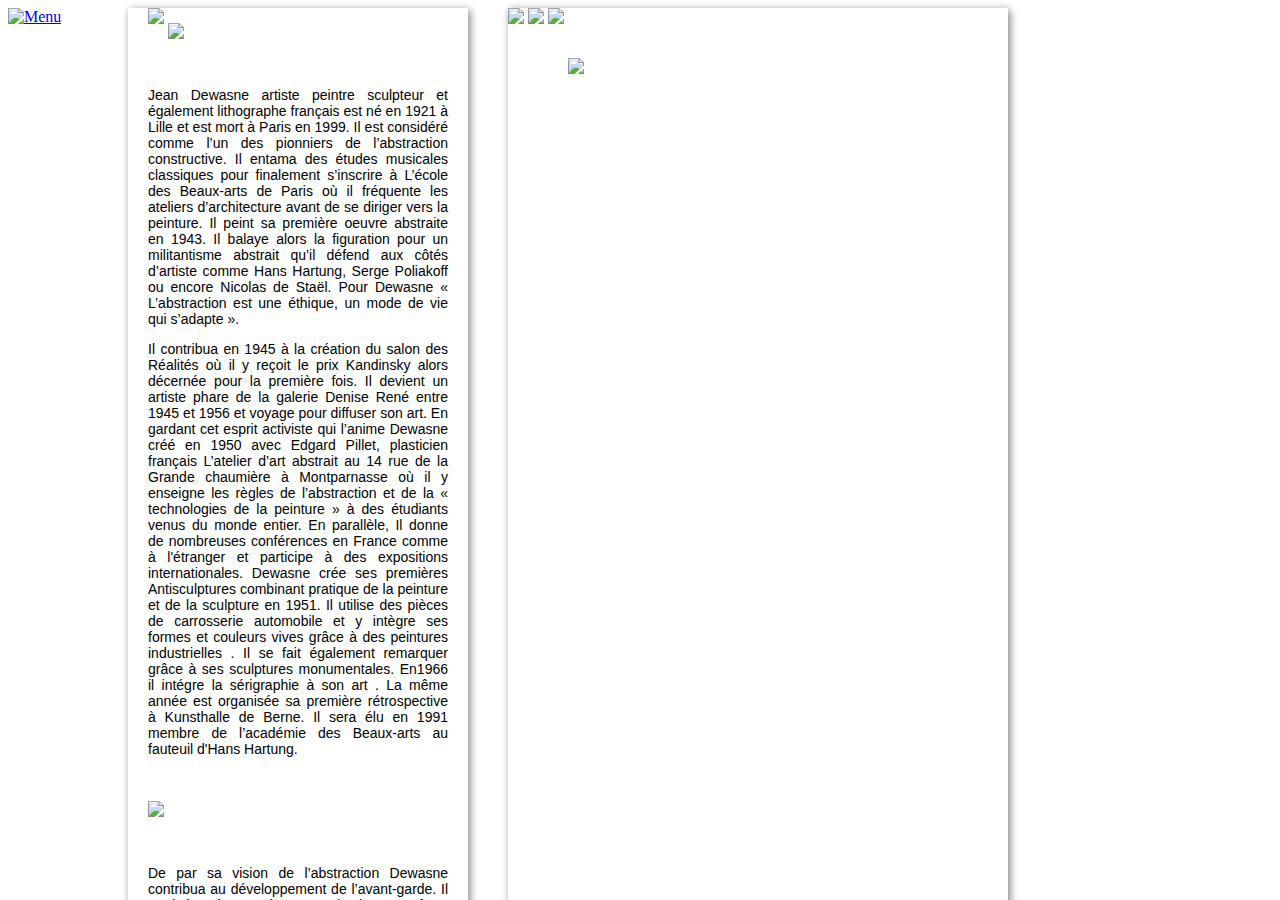
==== www/BIO/bio.html @ d619fdc3 "ajout des fichiers html + ressources" ====
<!DOCTYPE html>
<html>

<head>

<meta charset="UTF-8">
<meta http-equiv="Content-type" content="bio/html; charset=UTF-8">
<link rel="stylesheet" href="bio.css" type="text/css">
	
</head>

<title>CHROMA BIOGRAPHIE</title>

</head>

<body> 


<div class= "text">

<img class= "imgbio" src="C:/Users/Guille anthony/Downloads/Bureau/applidewasne/BIO/IMAGES BIOGRAPHIE/bio.jpg" >
<img class= "imgligne" src="C:/Users/Guille anthony/Downloads/Bureau/applidewasne/BIO/IMAGES BIOGRAPHIE/ligne.jpg" >

<p>Jean Dewasne artiste peintre sculpteur et également lithographe français est né en 1921 à Lille et est mort à Paris en 1999. Il est considéré comme l’un des pionniers de l’abstraction constructive. Il entama des études musicales classiques pour finalement s’inscrire à L’école des Beaux-arts de Paris où il fréquente les ateliers d’architecture avant de se diriger vers la peinture. Il peint sa première oeuvre abstraite en 1943. Il balaye alors la figuration pour un militantisme abstrait qu’il défend aux côtés d’artiste comme Hans Hartung, Serge Poliakoff ou encore Nicolas de Staël. Pour Dewasne « L’abstraction est une éthique, un mode de vie qui s’adapte ».</p>
<p>Il contribua en 1945 à la création du salon des Réalités où il y reçoit le prix Kandinsky alors décernée pour la première fois. Il devient un artiste phare de la galerie Denise René entre 1945 et 1956 et voyage pour diffuser son art. En gardant cet esprit activiste qui l’anime Dewasne créé en 1950 avec Edgard Pillet, plasticien français L’atelier d’art abstrait au 14 rue de la Grande chaumière à Montparnasse où il y enseigne les règles de l’abstraction et de la « technologies de la peinture » à des étudiants venus du monde entier. En parallèle, Il donne de nombreuses conférences en France comme à l'étranger et participe à des expositions internationales. Dewasne crée ses premières Antisculptures combinant pratique de la peinture et de la sculpture en 1951. Il utilise des pièces de carrosserie automobile et y intègre ses formes et couleurs vives grâce à des peintures industrielles . Il se fait également remarquer grâce à ses sculptures monumentales. En1966 il intégre la sérigraphie à son art . La même année est organisée sa première rétrospective à Kunsthalle de Berne. Il sera élu en 1991 membre de l’académie des Beaux-arts au fauteuil d'Hans Hartung.</p>

<img class= "imglignep" src="C:/Users/Guille anthony/Downloads/Bureau/applidewasne/BIO/IMAGES BIOGRAPHIE/ligne.jpg" >

<p>De par sa vision de l’abstraction Dewasne contribua au développement de l’avant-garde. Il tend à créer un langage plastique neuf en s’éloignant des techniques de la peinture traditionnelle et en utilisant des nouveaux matériaux et supporte souvent issue de la production l’industrielle . Il engage alors sa production plastique dans un sysythéme théorique et de réflexion constante. Dans ses oeuvres on retrouve des couleurs vives en aplats sans illusions de troisième dimension et des formes géométriques dynamiques sans références au réel. On y retrouve malgré tout ses sources d’influence telle que la musique, les mathématiques et l’architecture et laisse de nombreux écrit témoignant de ces intérêts. Pour Dewasne il y a deux façons d’appréhender la couleur : « la couleur-lumière » où l’on étudie le spectre solaire pour en extraire des couleurs pures, et « la couleur matière », donnée par les couleurs chimiques des tubes. Il observe qu’il existe les couleurs solides et les couleurs fugaces, et étudie même les ouvrages des ingénieurs de chez Philips. Avec ses oeuvres monumentales Dewasne à permit à la couleur de se diffuser dans des espaces urbains grâce à ses nombreuses collaborations Françaises et internationales. Représentant de l'Abstraction géométrique, Jean Dewasne a contribué à l’évolution de ce courant majeurs du XX ème siècle grâce à ses oeuvres unique qui font encore écho aujourd’hui.</p>

</div>




<div class= "img">

<img class= "img123" src="C:/Users/Guille anthony/Downloads/Bureau/applidewasne/BIO/IMAGES BIOGRAPHIE/01.jpg" width="100%">
<img class= "img123" src="C:/Users/Guille anthony/Downloads/Bureau/applidewasne/BIO/IMAGES BIOGRAPHIE/02.jpg" width="100%">
<img class= "img123" src="C:/Users/Guille anthony/Downloads/Bureau/applidewasne/BIO/IMAGES BIOGRAPHIE/03.jpg" width="100%"> 
<img src="C:/Users/Guille anthony/Downloads/Bureau/applidewasne/BIO/IMAGES BIOGRAPHIE/04.jpg" width="100%">

</div>





<div class="dropdown">

  <a href="C:/Users/Guille anthony/Downloads/Bureau/applidewasne/index.html">
  <img src="C:/Users/Guille anthony/Downloads/Bureau/applidewasne/ICONES/icone_menu.png"alt="Menu">
	</a> 
  
  <div class="dropdown-content">
  
   

	<a href="C:\Users\Guille anthony/Downloads\Bureau\applidewasne\RECH\rech.html">
	<img class=rech src="C:/Users/Guille anthony/Downloads/Bureau/applidewasne/ICONES/menu_page_icones_recherche.png" alt="RECHERCHE" href"">
	</a> 

	<a href="C:\Users\Guille anthony/Downloads\Bureau\applidewasne\CRED\credit.html">
	<img class=cred src="C:\Users\Guille anthony/Downloads\Bureau\applidewasne\ICONES\menu_page_icones_credits.png" alt="CREDITS" href"">
	</a> 

  </div>

</div>

  
 
  
</body>

</html>
---- www/BIO/bio.css ----
.dropdown {
    position: relative;
    display: inline-block;
}

.dropdown-content {
    display: none;
    position: relative;
    width: 90%;
    vertical-align: middle;
}

.dropdown:hover .dropdown-content {
	display: block;
}    


.imgbio{
	background-color: white;
	width: 100%;
	margin-bottom: 15%;
}

.imgligne{
	background-color: white;
	width: 100%;
	margin-bottom: 10%;

}


.imglignep{
	background-color: white;
	width: 100%;
	margin-bottom: 10%;
	margin-top: 10%;
	

}

.text{
	background-color: white;
	padding-left: 20px;
	padding-right: 20px;
	box-shadow: 2px 2px 8px gray;
	width: 300px;
	overflow: auto;
	position: fixed;
	margin-left: 120px;
	height: 100%;
	text-align: justify;
	font-size: 14px;
}

::-webkit-scrollbar { 
    display: none; 
}



p {
	font-family: Helvetica, sans-serif;
}



.img123{
	padding-bottom:10%;
}

.img{
	background-color: white;
	box-shadow: 2px 2px 8px gray;
	width:500px;
	overflow: auto;
	position: fixed;
	margin-left: 500px;
	height:100%
}
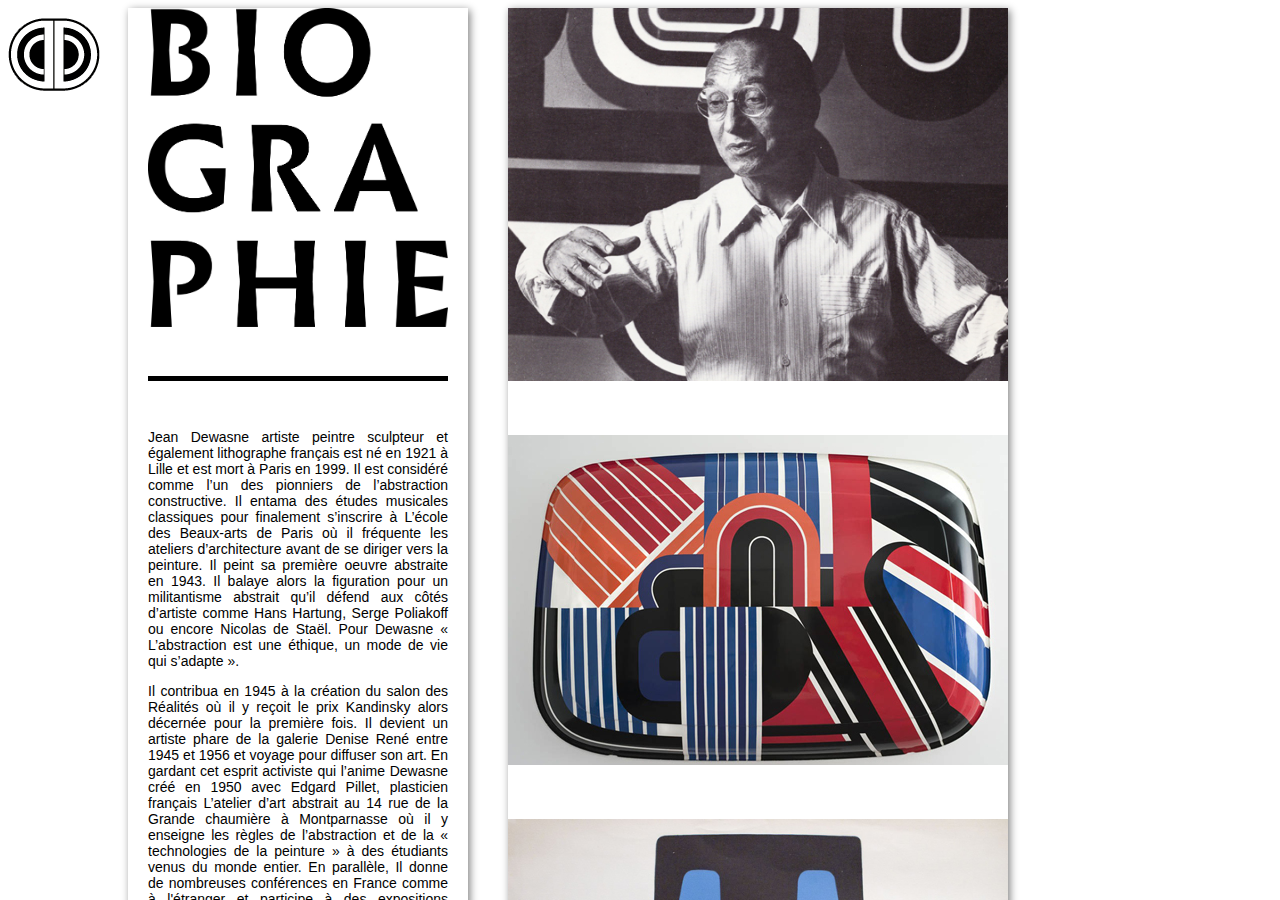
==== commit def80739: "mise à jour des liens" ====
--- a/www/BIO/bio.html
+++ b/www/BIO/bio.html
@@ -18,13 +18,13 @@
 
 <div class= "text">
 
-<img class= "imgbio" src="C:/Users/Guille anthony/Downloads/Bureau/applidewasne/BIO/IMAGES BIOGRAPHIE/bio.jpg" >
-<img class= "imgligne" src="C:/Users/Guille anthony/Downloads/Bureau/applidewasne/BIO/IMAGES BIOGRAPHIE/ligne.jpg" >
+<img class= "imgbio" src="IMAGES_BIOGRAPHIE/bio.jpg" >
+<img class= "imgligne" src="IMAGES_BIOGRAPHIE/ligne.jpg" >
 
 <p>Jean Dewasne artiste peintre sculpteur et également lithographe français est né en 1921 à Lille et est mort à Paris en 1999. Il est considéré comme l’un des pionniers de l’abstraction constructive. Il entama des études musicales classiques pour finalement s’inscrire à L’école des Beaux-arts de Paris où il fréquente les ateliers d’architecture avant de se diriger vers la peinture. Il peint sa première oeuvre abstraite en 1943. Il balaye alors la figuration pour un militantisme abstrait qu’il défend aux côtés d’artiste comme Hans Hartung, Serge Poliakoff ou encore Nicolas de Staël. Pour Dewasne « L’abstraction est une éthique, un mode de vie qui s’adapte ».</p>
 <p>Il contribua en 1945 à la création du salon des Réalités où il y reçoit le prix Kandinsky alors décernée pour la première fois. Il devient un artiste phare de la galerie Denise René entre 1945 et 1956 et voyage pour diffuser son art. En gardant cet esprit activiste qui l’anime Dewasne créé en 1950 avec Edgard Pillet, plasticien français L’atelier d’art abstrait au 14 rue de la Grande chaumière à Montparnasse où il y enseigne les règles de l’abstraction et de la « technologies de la peinture » à des étudiants venus du monde entier. En parallèle, Il donne de nombreuses conférences en France comme à l'étranger et participe à des expositions internationales. Dewasne crée ses premières Antisculptures combinant pratique de la peinture et de la sculpture en 1951. Il utilise des pièces de carrosserie automobile et y intègre ses formes et couleurs vives grâce à des peintures industrielles . Il se fait également remarquer grâce à ses sculptures monumentales. En1966 il intégre la sérigraphie à son art . La même année est organisée sa première rétrospective à Kunsthalle de Berne. Il sera élu en 1991 membre de l’académie des Beaux-arts au fauteuil d'Hans Hartung.</p>
 
-<img class= "imglignep" src="C:/Users/Guille anthony/Downloads/Bureau/applidewasne/BIO/IMAGES BIOGRAPHIE/ligne.jpg" >
+<img class= "imglignep" src="IMAGES_BIOGRAPHIE/ligne.jpg" >
 
 <p>De par sa vision de l’abstraction Dewasne contribua au développement de l’avant-garde. Il tend à créer un langage plastique neuf en s’éloignant des techniques de la peinture traditionnelle et en utilisant des nouveaux matériaux et supporte souvent issue de la production l’industrielle . Il engage alors sa production plastique dans un sysythéme théorique et de réflexion constante. Dans ses oeuvres on retrouve des couleurs vives en aplats sans illusions de troisième dimension et des formes géométriques dynamiques sans références au réel. On y retrouve malgré tout ses sources d’influence telle que la musique, les mathématiques et l’architecture et laisse de nombreux écrit témoignant de ces intérêts. Pour Dewasne il y a deux façons d’appréhender la couleur : « la couleur-lumière » où l’on étudie le spectre solaire pour en extraire des couleurs pures, et « la couleur matière », donnée par les couleurs chimiques des tubes. Il observe qu’il existe les couleurs solides et les couleurs fugaces, et étudie même les ouvrages des ingénieurs de chez Philips. Avec ses oeuvres monumentales Dewasne à permit à la couleur de se diffuser dans des espaces urbains grâce à ses nombreuses collaborations Françaises et internationales. Représentant de l'Abstraction géométrique, Jean Dewasne a contribué à l’évolution de ce courant majeurs du XX ème siècle grâce à ses oeuvres unique qui font encore écho aujourd’hui.</p>
 
@@ -35,10 +35,10 @@
 
 <div class= "img">
 
-<img class= "img123" src="C:/Users/Guille anthony/Downloads/Bureau/applidewasne/BIO/IMAGES BIOGRAPHIE/01.jpg" width="100%">
-<img class= "img123" src="C:/Users/Guille anthony/Downloads/Bureau/applidewasne/BIO/IMAGES BIOGRAPHIE/02.jpg" width="100%">
-<img class= "img123" src="C:/Users/Guille anthony/Downloads/Bureau/applidewasne/BIO/IMAGES BIOGRAPHIE/03.jpg" width="100%"> 
-<img src="C:/Users/Guille anthony/Downloads/Bureau/applidewasne/BIO/IMAGES BIOGRAPHIE/04.jpg" width="100%">
+<img class= "img123" src="IMAGES_BIOGRAPHIE/01.jpg" width="100%">
+<img class= "img123" src="IMAGES_BIOGRAPHIE/02.jpg" width="100%">
+<img class= "img123" src="IMAGES_BIOGRAPHIE/03.jpg" width="100%"> 
+<img src="IMAGES_BIOGRAPHIE/04.jpg" width="100%">
 
 </div>
 
@@ -48,20 +48,20 @@
 
 <div class="dropdown">
 
-  <a href="C:/Users/Guille anthony/Downloads/Bureau/applidewasne/index.html">
-  <img src="C:/Users/Guille anthony/Downloads/Bureau/applidewasne/ICONES/icone_menu.png"alt="Menu">
+  <a href="../index.html">
+  <img src="../ICONES/icone_menu.png"alt="Menu">
 	</a> 
   
   <div class="dropdown-content">
   
    
 
-	<a href="C:\Users\Guille anthony/Downloads\Bureau\applidewasne\RECH\rech.html">
-	<img class=rech src="C:/Users/Guille anthony/Downloads/Bureau/applidewasne/ICONES/menu_page_icones_recherche.png" alt="RECHERCHE" href"">
+	<a href="../RECH/rech.html">
+	<img class=rech src="../ICONES/menu_page_icones_recherche.png" alt="RECHERCHE" href"">
 	</a> 
 
-	<a href="C:\Users\Guille anthony/Downloads\Bureau\applidewasne\CRED\credit.html">
-	<img class=cred src="C:\Users\Guille anthony/Downloads\Bureau\applidewasne\ICONES\menu_page_icones_credits.png" alt="CREDITS" href"">
+	<a href="../CRED/credit.html">
+	<img class=cred src="../ICONES/menu_page_icones_credits.png" alt="CREDITS" href"">
 	</a> 
 
   </div>
